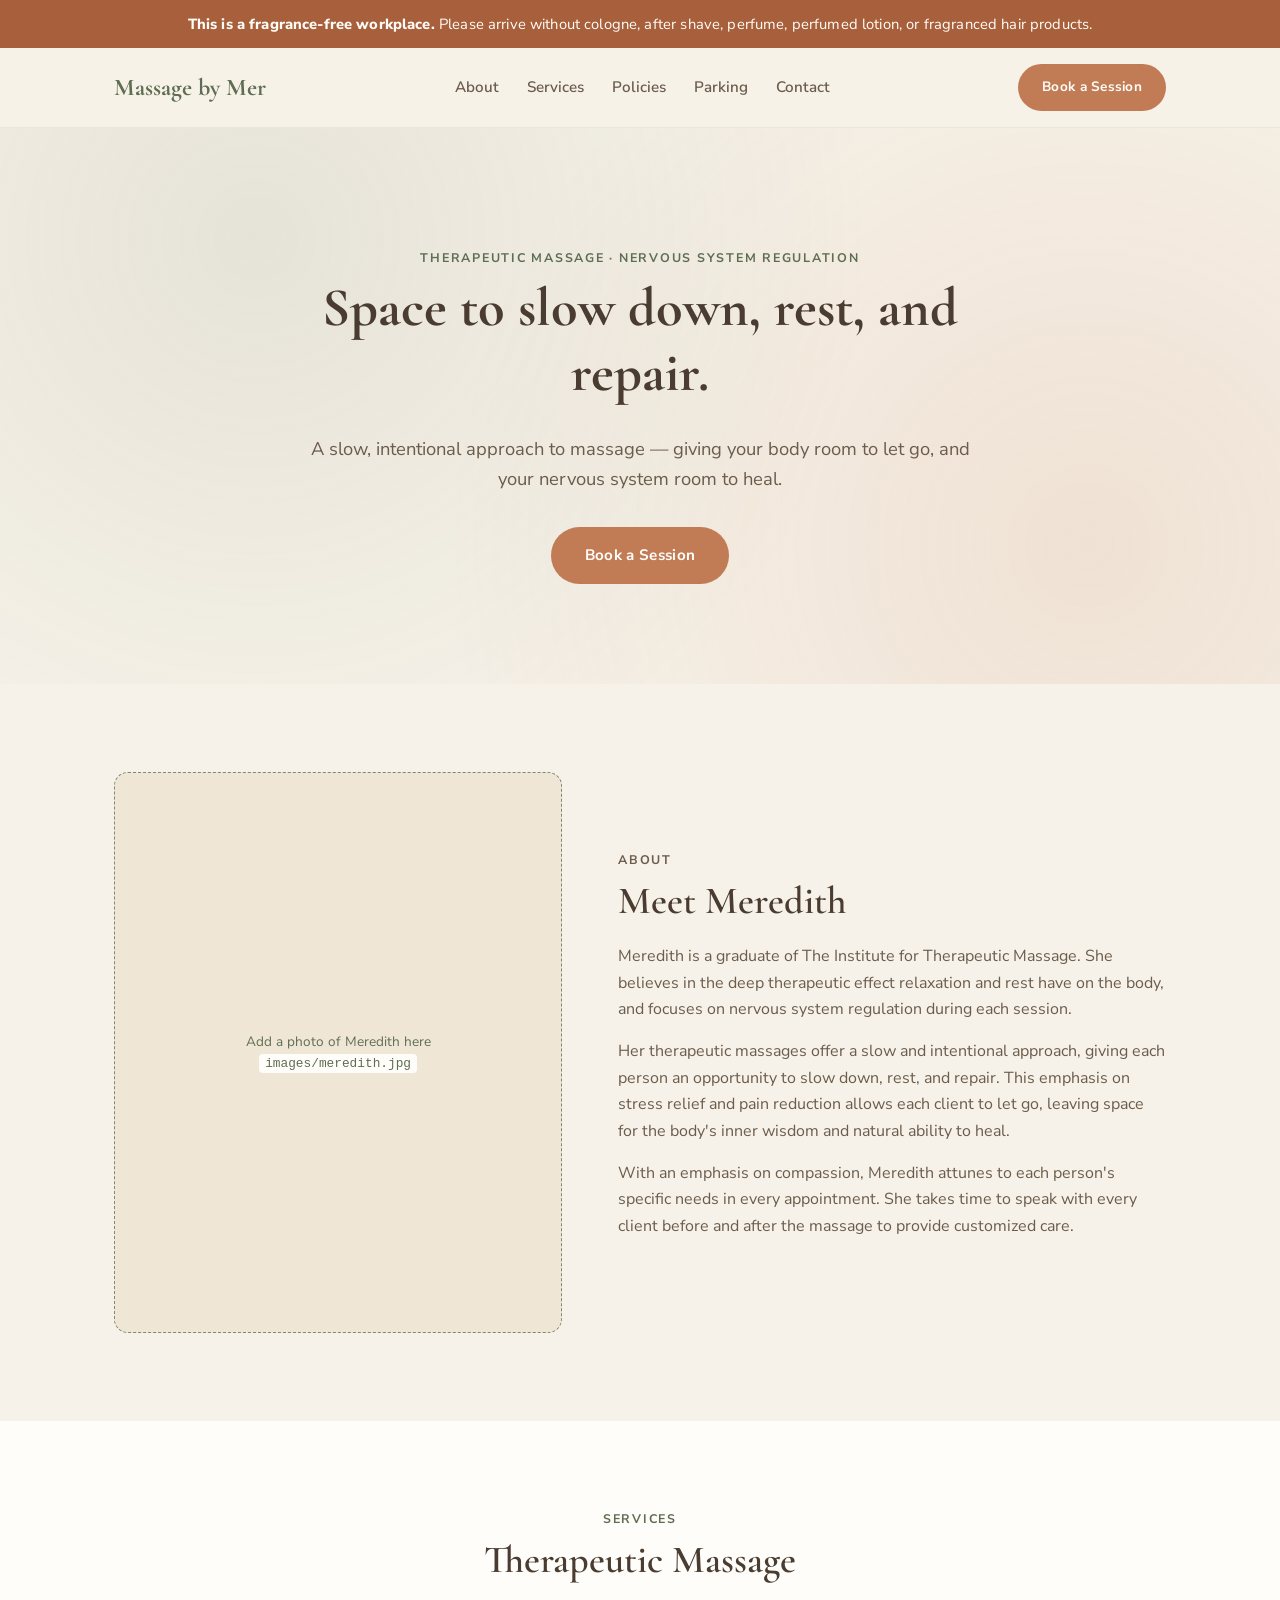
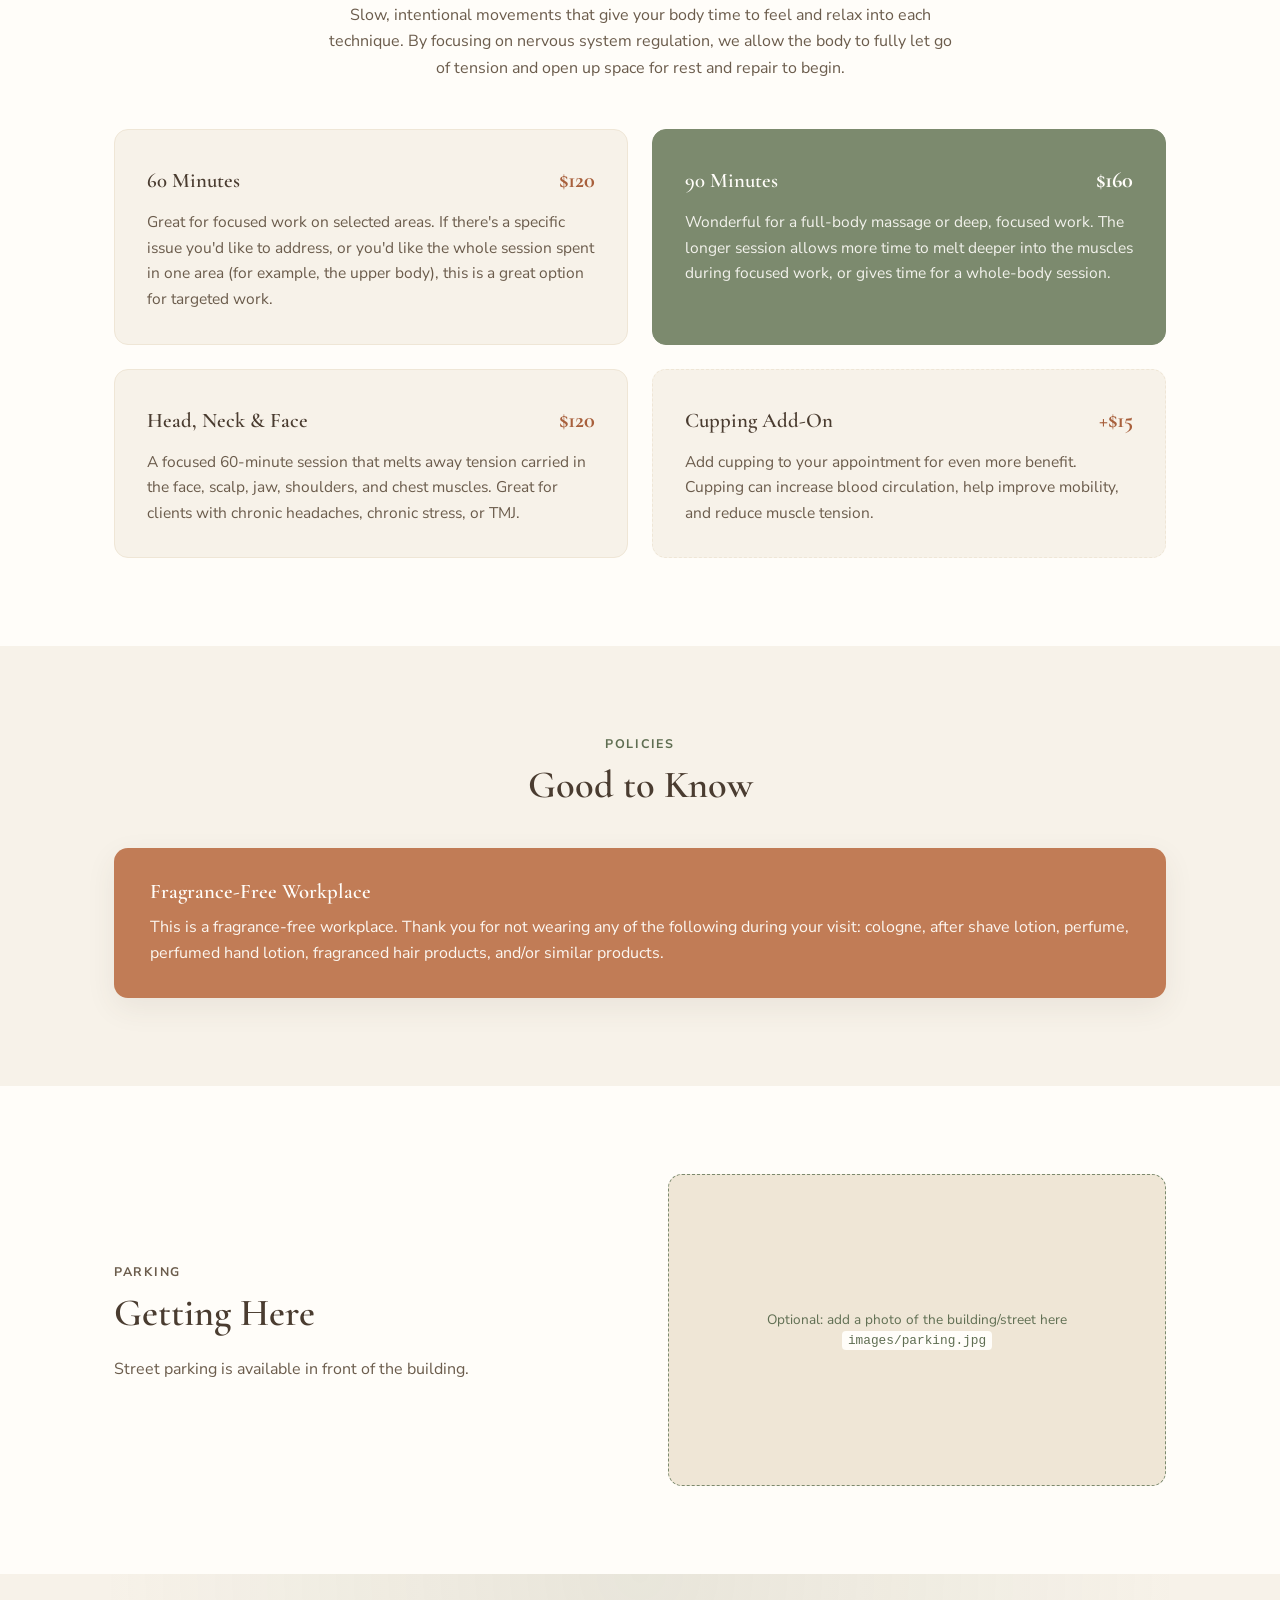
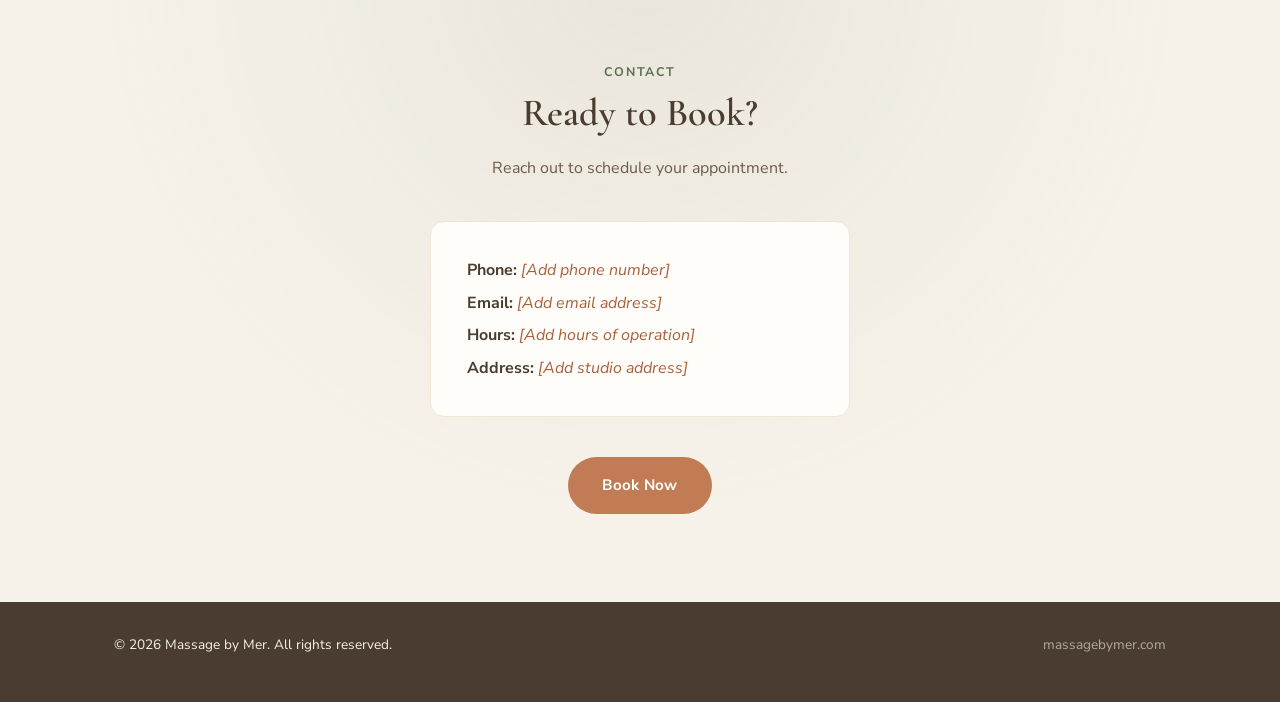
==== massage-by-mer-site/massage-by-mer/index.html @ 9aceddc2 "Add files via upload" ====
<!DOCTYPE html>
<html lang="en">
<head>
<meta charset="UTF-8">
<meta name="viewport" content="width=device-width, initial-scale=1.0">
<title>Massage by Mer | Therapeutic Massage</title>
<meta name="description" content="Massage by Mer — slow, intentional therapeutic massage focused on nervous system regulation, rest, and repair.">
<link rel="preconnect" href="https://fonts.googleapis.com">
<link rel="preconnect" href="https://fonts.gstatic.com" crossorigin>
<link href="https://fonts.googleapis.com/css2?family=Cormorant+Garamond:wght@500;600;700&family=Nunito+Sans:wght@400;600;700&display=swap" rel="stylesheet">
<link rel="stylesheet" href="css/styles.css">
</head>
<body>

<!-- Fragrance-free notice: kept front and center, above the header -->
<div class="fragrance-banner" role="note">
  <p><strong>This is a fragrance-free workplace.</strong> Please arrive without cologne, after shave, perfume, perfumed lotion, or fragranced hair products.</p>
</div>

<header class="site-header">
  <div class="container header-inner">
    <a href="#top" class="logo">Massage&nbsp;by&nbsp;Mer</a>
    <nav class="main-nav" aria-label="Primary">
      <ul>
        <li><a href="#about">About</a></li>
        <li><a href="#services">Services</a></li>
        <li><a href="#policies">Policies</a></li>
        <li><a href="#parking">Parking</a></li>
        <li><a href="#contact">Contact</a></li>
      </ul>
    </nav>
    <a href="#contact" class="btn btn-primary header-cta">Book a Session</a>
  </div>
</header>

<main id="top">

  <section class="hero">
    <div class="container hero-inner">
      <p class="eyebrow">Therapeutic Massage &middot; Nervous System Regulation</p>
      <h1>Space to slow down, rest, and repair.</h1>
      <p class="hero-sub">A slow, intentional approach to massage &mdash; giving your body room to let go, and your nervous system room to heal.</p>
      <a href="#contact" class="btn btn-primary">Book a Session</a>
    </div>
  </section>

  <section id="about" class="section about">
    <div class="container about-grid">
      <div class="about-image" aria-hidden="true">
        <div class="image-placeholder">
          <span>Add a photo of Meredith here<br><code>images/meredith.jpg</code></span>
        </div>
      </div>
      <div class="about-text">
        <p class="eyebrow">About</p>
        <h2>Meet Meredith</h2>
        <p>Meredith is a graduate of The Institute for Therapeutic Massage. She believes in the deep therapeutic effect relaxation and rest have on the body, and focuses on nervous system regulation during each session.</p>
        <p>Her therapeutic massages offer a slow and intentional approach, giving each person an opportunity to slow down, rest, and repair. This emphasis on stress relief and pain reduction allows each client to let go, leaving space for the body's inner wisdom and natural ability to heal.</p>
        <p>With an emphasis on compassion, Meredith attunes to each person's specific needs in every appointment. She takes time to speak with every client before and after the massage to provide customized care.</p>
      </div>
    </div>
  </section>

  <section id="services" class="section services">
    <div class="container">
      <p class="eyebrow center">Services</p>
      <h2 class="center">Therapeutic Massage</h2>
      <p class="section-intro center">Slow, intentional movements that give your body time to feel and relax into each technique. By focusing on nervous system regulation, we allow the body to fully let go of tension and open up space for rest and repair to begin.</p>

      <div class="service-grid">
        <div class="service-card">
          <div class="service-card-head">
            <h3>60 Minutes</h3>
            <span class="price">$120</span>
          </div>
          <p>Great for focused work on selected areas. If there's a specific issue you'd like to address, or you'd like the whole session spent in one area (for example, the upper body), this is a great option for targeted work.</p>
        </div>

        <div class="service-card featured">
          <div class="service-card-head">
            <h3>90 Minutes</h3>
            <span class="price">$160</span>
          </div>
          <p>Wonderful for a full-body massage or deep, focused work. The longer session allows more time to melt deeper into the muscles during focused work, or gives time for a whole-body session.</p>
        </div>

        <div class="service-card">
          <div class="service-card-head">
            <h3>Head, Neck &amp; Face</h3>
            <span class="price">$120</span>
          </div>
          <p>A focused 60-minute session that melts away tension carried in the face, scalp, jaw, shoulders, and chest muscles. Great for clients with chronic headaches, chronic stress, or TMJ.</p>
        </div>

        <div class="service-card addon">
          <div class="service-card-head">
            <h3>Cupping Add-On</h3>
            <span class="price">+$15</span>
          </div>
          <p>Add cupping to your appointment for even more benefit. Cupping can increase blood circulation, help improve mobility, and reduce muscle tension.</p>
        </div>
      </div>
    </div>
  </section>

  <section id="policies" class="section policies">
    <div class="container">
      <p class="eyebrow center">Policies</p>
      <h2 class="center">Good to Know</h2>

      <div class="policy-highlight">
        <h3>Fragrance-Free Workplace</h3>
        <p>This is a fragrance-free workplace. Thank you for not wearing any of the following during your visit: cologne, after shave lotion, perfume, perfumed hand lotion, fragranced hair products, and/or similar products.</p>
      </div>

      <!--
        Add any additional policies here (cancellation window, late arrival,
        intake/health forms, payment methods, etc.) as separate .policy-item
        blocks, following the pattern below.
      -->
      <!--
      <div class="policy-item">
        <h4>Cancellation Policy</h4>
        <p>[Add details]</p>
      </div>
      -->
    </div>
  </section>

  <section id="parking" class="section parking">
    <div class="container parking-grid">
      <div class="parking-text">
        <p class="eyebrow">Parking</p>
        <h2>Getting Here</h2>
        <p>Street parking is available in front of the building.</p>
      </div>
      <div class="parking-image" aria-hidden="true">
        <div class="image-placeholder">
          <span>Optional: add a photo of the building/street here<br><code>images/parking.jpg</code></span>
        </div>
      </div>
    </div>
  </section>

  <section id="contact" class="section contact">
    <div class="container center">
      <p class="eyebrow center">Contact</p>
      <h2>Ready to Book?</h2>
      <p class="section-intro center">Reach out to schedule your appointment.</p>

      <div class="contact-details">
        <p><strong>Phone:</strong> <span class="placeholder">[Add phone number]</span></p>
        <p><strong>Email:</strong> <span class="placeholder">[Add email address]</span></p>
        <p><strong>Hours:</strong> <span class="placeholder">[Add hours of operation]</span></p>
        <p><strong>Address:</strong> <span class="placeholder">[Add studio address]</span></p>
      </div>

      <!--
        Once you have a phone/email, you can turn this into a working link, e.g.:
        <a href="tel:+15551234567" class="btn btn-primary">Call to Book</a>
        <a href="mailto:hello@massagebymer.com" class="btn btn-secondary">Email Mer</a>
        Or swap in a link to your online booking system.
      -->
      <a href="#" class="btn btn-primary contact-cta">Book Now</a>
    </div>
  </section>

</main>

<footer class="site-footer">
  <div class="container footer-inner">
    <p>&copy; <span id="year"></span> Massage by Mer. All rights reserved.</p>
    <p class="footer-domain">massagebymer.com</p>
  </div>
</footer>

<script>
  document.getElementById('year').textContent = new Date().getFullYear();
</script>

</body>
</html>
---- massage-by-mer-site/massage-by-mer/css/styles.css ----
/* ==========================================================================
   Massage by Mer — Stylesheet
   Palette: earthy, warm, calming. Sage / clay / cream / soft walnut.
   ========================================================================== */

:root {
  --color-cream:        #f7f2e9;
  --color-cream-dark:   #efe6d6;
  --color-sage:         #7c8a6e;
  --color-sage-dark:    #5f6e52;
  --color-clay:         #c17c56;
  --color-clay-dark:    #a8603c;
  --color-walnut:       #4a3c30;
  --color-walnut-soft:  #6b5c4c;
  --color-white:        #fffdf9;

  --font-heading: 'Cormorant Garamond', Georgia, serif;
  --font-body: 'Nunito Sans', -apple-system, BlinkMacSystemFont, 'Segoe UI', sans-serif;

  --max-width: 1100px;
  --radius: 14px;
  --shadow-soft: 0 10px 30px rgba(74, 60, 48, 0.08);
}

/* ---------- Reset & base ---------- */
* { box-sizing: border-box; }

html { scroll-behavior: smooth; }

body {
  margin: 0;
  font-family: var(--font-body);
  color: var(--color-walnut);
  background: var(--color-cream);
  line-height: 1.65;
  -webkit-font-smoothing: antialiased;
}

h1, h2, h3, h4 {
  font-family: var(--font-heading);
  color: var(--color-walnut);
  font-weight: 600;
  line-height: 1.2;
  margin: 0 0 0.5em;
}

h1 { font-size: clamp(2.2rem, 5vw, 3.4rem); font-weight: 700; }
h2 { font-size: clamp(1.8rem, 3.5vw, 2.4rem); }
h3 { font-size: 1.3rem; }

p { margin: 0 0 1em; }

a { color: inherit; text-decoration: none; }

img { max-width: 100%; display: block; }

ul { margin: 0; padding: 0; list-style: none; }

.container {
  max-width: var(--max-width);
  margin: 0 auto;
  padding: 0 24px;
}

.section {
  padding: 88px 0;
}

.center { text-align: center; }

.eyebrow {
  text-transform: uppercase;
  letter-spacing: 0.14em;
  font-size: 0.78rem;
  font-weight: 700;
  color: var(--color-sage-dark);
  margin-bottom: 0.6em;
}

.section-intro {
  max-width: 640px;
  margin: 0 auto 2.5em;
  color: var(--color-walnut-soft);
}

/* ---------- Buttons ---------- */
.btn {
  display: inline-block;
  padding: 14px 32px;
  border-radius: 999px;
  font-weight: 700;
  font-size: 0.95rem;
  letter-spacing: 0.02em;
  transition: transform 0.15s ease, box-shadow 0.15s ease, background 0.15s ease;
  border: 2px solid transparent;
}

.btn-primary {
  background: var(--color-clay);
  color: var(--color-white);
}

.btn-primary:hover {
  background: var(--color-clay-dark);
  transform: translateY(-1px);
  box-shadow: var(--shadow-soft);
}

.btn-secondary {
  background: transparent;
  border-color: var(--color-sage);
  color: var(--color-sage-dark);
}

.btn-secondary:hover {
  background: var(--color-sage);
  color: var(--color-white);
}

/* ---------- Fragrance banner (kept unmissable, above everything) ---------- */
.fragrance-banner {
  background: var(--color-clay-dark);
  color: var(--color-white);
}

.fragrance-banner p {
  margin: 0;
  padding: 12px 24px;
  max-width: var(--max-width);
  margin: 0 auto;
  text-align: center;
  font-size: 0.92rem;
  letter-spacing: 0.01em;
}

.fragrance-banner strong {
  font-weight: 800;
}

/* ---------- Header ---------- */
.site-header {
  position: sticky;
  top: 0;
  z-index: 50;
  background: rgba(247, 242, 233, 0.92);
  backdrop-filter: saturate(140%) blur(6px);
  border-bottom: 1px solid var(--color-cream-dark);
}

.header-inner {
  display: flex;
  align-items: center;
  justify-content: space-between;
  padding-top: 16px;
  padding-bottom: 16px;
  gap: 24px;
}

.logo {
  font-family: var(--font-heading);
  font-size: 1.5rem;
  font-weight: 700;
  color: var(--color-sage-dark);
  white-space: nowrap;
}

.main-nav ul {
  display: flex;
  gap: 28px;
}

.main-nav a {
  font-weight: 600;
  font-size: 0.95rem;
  color: var(--color-walnut-soft);
  transition: color 0.15s ease;
}

.main-nav a:hover { color: var(--color-clay-dark); }

.header-cta {
  padding: 10px 22px;
  font-size: 0.85rem;
  white-space: nowrap;
}

/* ---------- Hero ---------- */
.hero {
  background:
    radial-gradient(circle at 20% 20%, rgba(124, 138, 110, 0.14), transparent 55%),
    radial-gradient(circle at 85% 75%, rgba(193, 124, 86, 0.14), transparent 55%),
    var(--color-cream);
  padding: 120px 0 100px;
  text-align: center;
}

.hero-inner {
  max-width: 720px;
}

.hero-sub {
  font-size: 1.15rem;
  color: var(--color-walnut-soft);
  margin-bottom: 1.8em;
}

/* ---------- About ---------- */
.about-grid {
  display: grid;
  grid-template-columns: 0.9fr 1.1fr;
  gap: 56px;
  align-items: center;
}

.about-text p {
  color: var(--color-walnut-soft);
}

/* ---------- Image placeholders (swap for real <img> tags later) ---------- */
.image-placeholder {
  background: var(--color-cream-dark);
  border: 1.5px dashed var(--color-sage);
  border-radius: var(--radius);
  aspect-ratio: 4 / 5;
  display: flex;
  align-items: center;
  justify-content: center;
  text-align: center;
  padding: 24px;
  color: var(--color-sage-dark);
  font-size: 0.85rem;
  line-height: 1.5;
}

.image-placeholder code {
  background: var(--color-white);
  padding: 2px 6px;
  border-radius: 4px;
  font-size: 0.8rem;
}

.parking-image .image-placeholder {
  aspect-ratio: 16 / 10;
}

/* ---------- Services ---------- */
.services {
  background: var(--color-white);
}

.service-grid {
  display: grid;
  grid-template-columns: repeat(2, 1fr);
  gap: 24px;
  margin-top: 48px;
}

.service-card {
  background: var(--color-cream);
  border-radius: var(--radius);
  padding: 32px;
  border: 1px solid var(--color-cream-dark);
  transition: box-shadow 0.2s ease, transform 0.2s ease;
}

.service-card:hover {
  box-shadow: var(--shadow-soft);
  transform: translateY(-2px);
}

.service-card.featured {
  background: var(--color-sage);
  border-color: var(--color-sage);
}

.service-card.featured h3,
.service-card.featured .price {
  color: var(--color-white);
}

.service-card.featured p {
  color: rgba(255, 253, 249, 0.9);
}

.service-card.addon {
  border-style: dashed;
}

.service-card-head {
  display: flex;
  align-items: baseline;
  justify-content: space-between;
  gap: 12px;
  margin-bottom: 10px;
}

.service-card-head h3 { margin: 0; }

.price {
  font-family: var(--font-heading);
  font-size: 1.4rem;
  font-weight: 700;
  color: var(--color-clay-dark);
  white-space: nowrap;
}

.service-card p {
  color: var(--color-walnut-soft);
  margin: 0;
  font-size: 0.97rem;
}

/* ---------- Policies ---------- */
.policy-highlight {
  background: var(--color-clay);
  color: var(--color-white);
  border-radius: var(--radius);
  padding: 32px 36px;
  margin-top: 40px;
  box-shadow: var(--shadow-soft);
}

.policy-highlight h3 {
  color: var(--color-white);
  margin-bottom: 0.4em;
}

.policy-highlight p {
  margin: 0;
  color: rgba(255, 253, 249, 0.95);
}

.policy-item {
  margin-top: 24px;
  padding-top: 24px;
  border-top: 1px solid var(--color-cream-dark);
}

.policy-item h4 {
  font-family: var(--font-body);
  font-weight: 700;
  font-size: 1rem;
  margin-bottom: 0.3em;
}

/* ---------- Parking ---------- */
.parking {
  background: var(--color-white);
}

.parking-grid {
  display: grid;
  grid-template-columns: 1fr 1fr;
  gap: 56px;
  align-items: center;
}

.parking-text p {
  color: var(--color-walnut-soft);
}

/* ---------- Contact ---------- */
.contact {
  background:
    radial-gradient(circle at 50% 0%, rgba(124, 138, 110, 0.12), transparent 60%),
    var(--color-cream);
}

.contact-details {
  display: block;
  text-align: left;
  max-width: 420px;
  margin: 0 auto 2em;
  padding: 28px 36px;
  background: var(--color-white);
  border-radius: var(--radius);
  border: 1px solid var(--color-cream-dark);
}

.contact-details p {
  margin: 0.4em 0;
}

.placeholder {
  color: var(--color-clay-dark);
  font-style: italic;
}

.contact-cta {
  margin-top: 8px;
}

/* ---------- Footer ---------- */
.site-footer {
  background: var(--color-walnut);
  color: var(--color-cream);
  padding: 32px 0;
}

.footer-inner {
  display: flex;
  justify-content: space-between;
  align-items: center;
  flex-wrap: wrap;
  gap: 8px;
  font-size: 0.85rem;
}

.footer-domain {
  color: rgba(247, 242, 233, 0.6);
}

/* ---------- Responsive ---------- */
@media (max-width: 860px) {
  .main-nav { display: none; }

  .about-grid,
  .parking-grid {
    grid-template-columns: 1fr;
  }

  .parking-image { order: -1; }

  .service-grid {
    grid-template-columns: 1fr;
  }

  .section { padding: 64px 0; }

  .hero { padding: 90px 0 72px; }
}

@media (max-width: 480px) {
  .header-cta { display: none; }

  .contact-details {
    display: block;
    padding: 24px;
  }
}
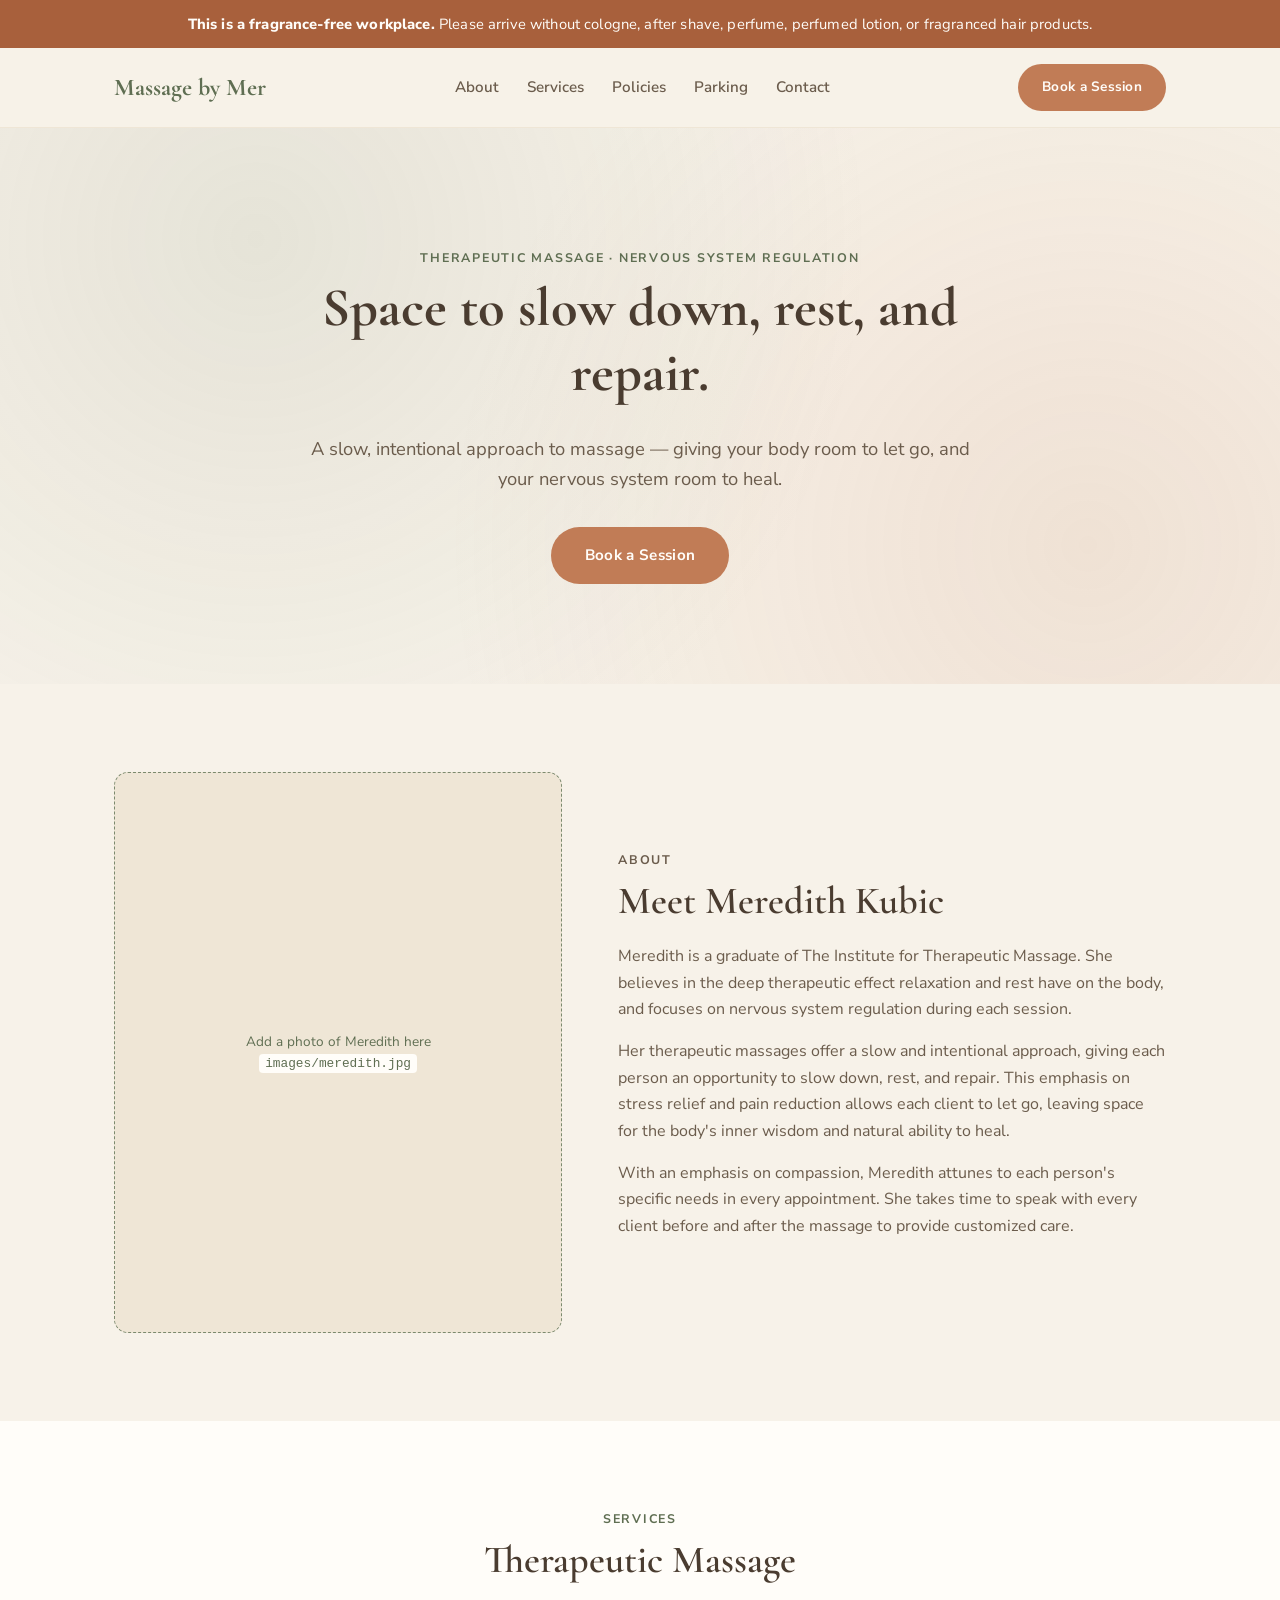
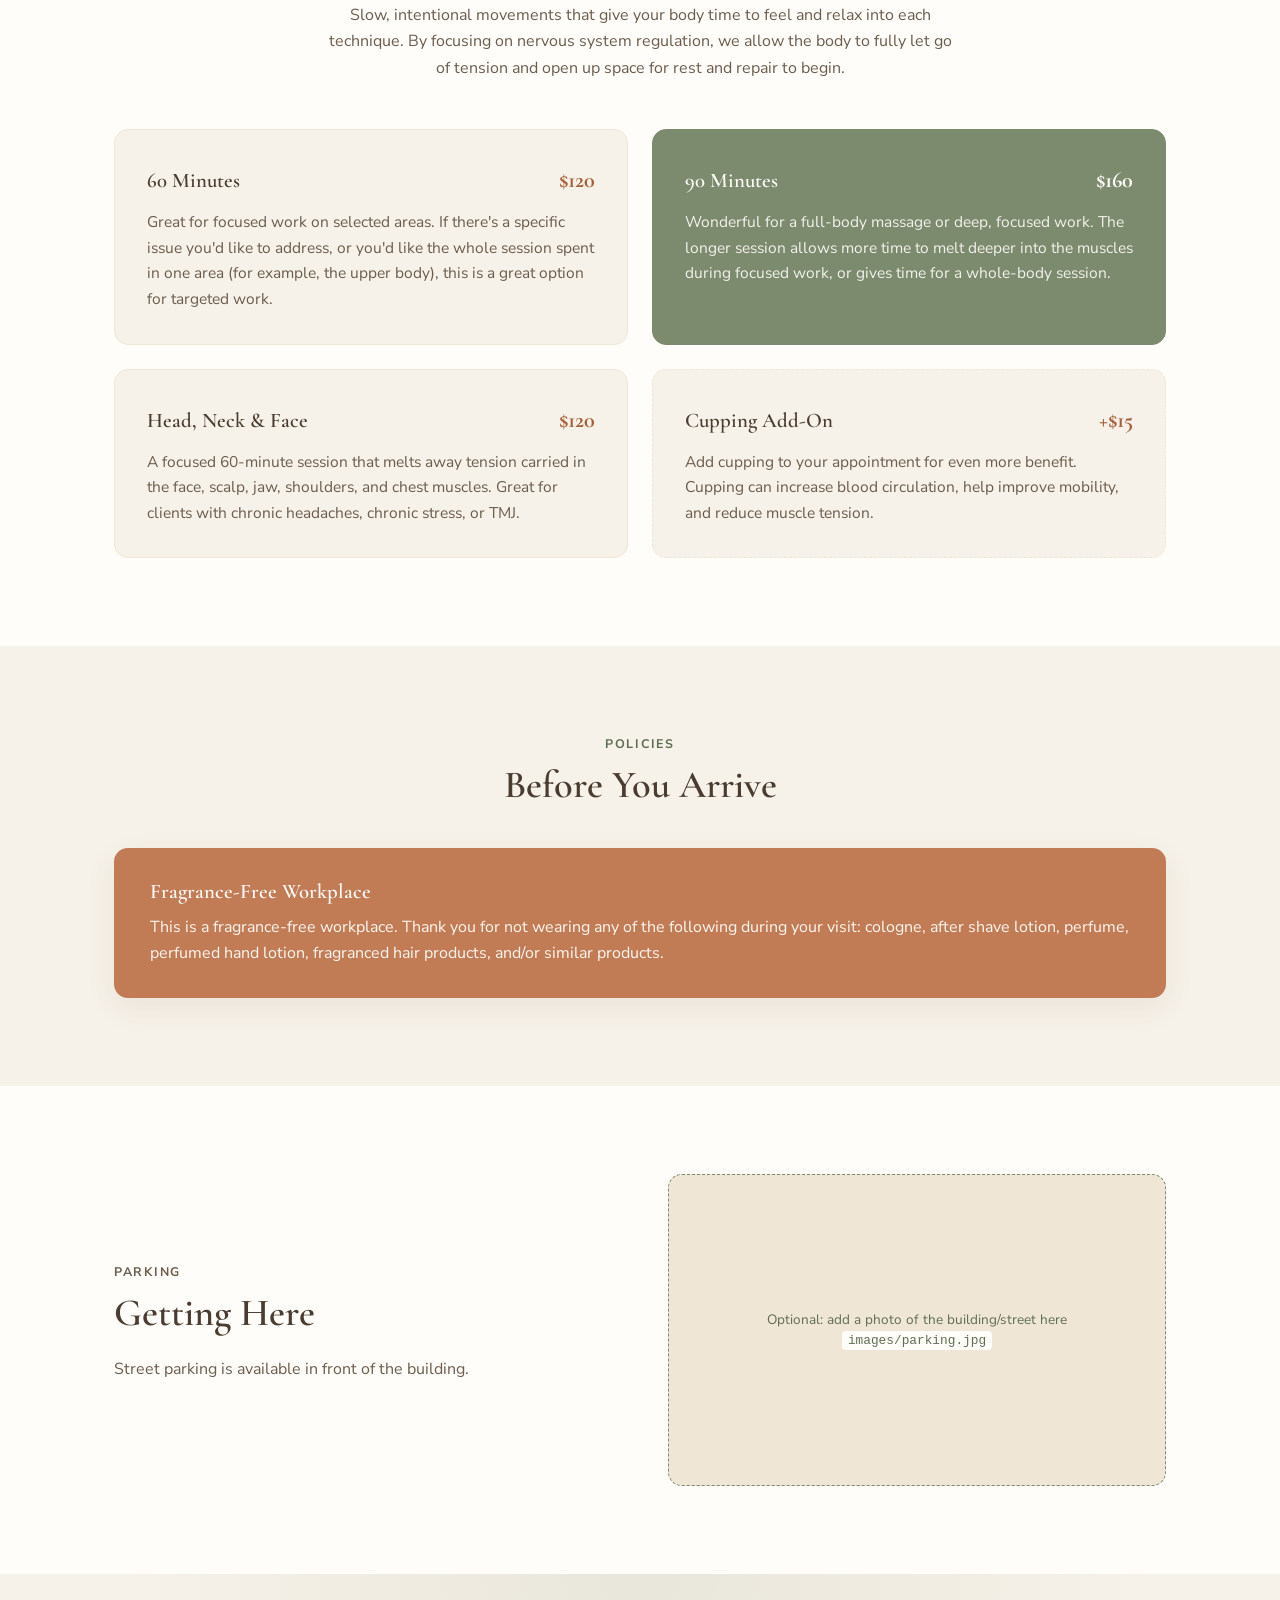
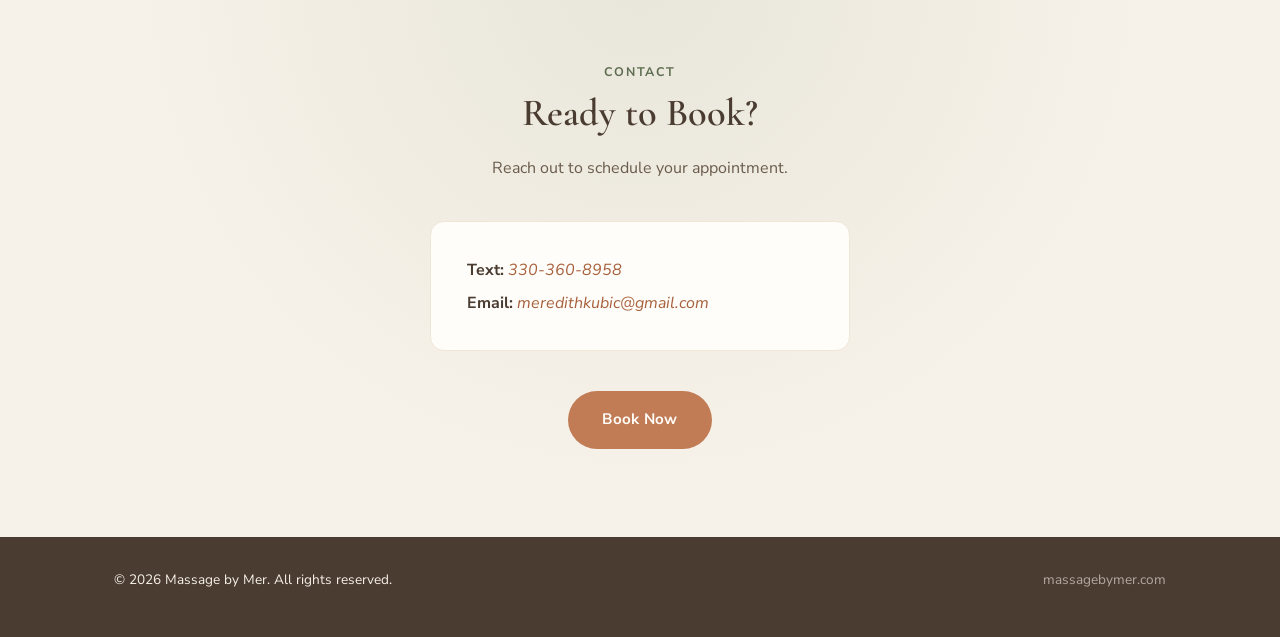
==== commit 10fbb68c: "Update index.html" ====
--- a/massage-by-mer-site/massage-by-mer/index.html
+++ b/massage-by-mer-site/massage-by-mer/index.html
@@ -53,7 +53,7 @@
       </div>
       <div class="about-text">
         <p class="eyebrow">About</p>
-        <h2>Meet Meredith</h2>
+        <h2>Meet Meredith Kubic</h2>
         <p>Meredith is a graduate of The Institute for Therapeutic Massage. She believes in the deep therapeutic effect relaxation and rest have on the body, and focuses on nervous system regulation during each session.</p>
         <p>Her therapeutic massages offer a slow and intentional approach, giving each person an opportunity to slow down, rest, and repair. This emphasis on stress relief and pain reduction allows each client to let go, leaving space for the body's inner wisdom and natural ability to heal.</p>
         <p>With an emphasis on compassion, Meredith attunes to each person's specific needs in every appointment. She takes time to speak with every client before and after the massage to provide customized care.</p>
@@ -106,7 +106,7 @@
   <section id="policies" class="section policies">
     <div class="container">
       <p class="eyebrow center">Policies</p>
-      <h2 class="center">Good to Know</h2>
+      <h2 class="center">Before You Arrive</h2>
 
       <div class="policy-highlight">
         <h3>Fragrance-Free Workplace</h3>
@@ -149,10 +149,12 @@
       <p class="section-intro center">Reach out to schedule your appointment.</p>
 
       <div class="contact-details">
-        <p><strong>Phone:</strong> <span class="placeholder">[Add phone number]</span></p>
-        <p><strong>Email:</strong> <span class="placeholder">[Add email address]</span></p>
+        <p><strong>Text:</strong> <span class="placeholder">330-360-8958</span></p>
+        <p><strong>Email:</strong> <span class="placeholder">meredithkubic@gmail.com</span></p>
+         <!--
         <p><strong>Hours:</strong> <span class="placeholder">[Add hours of operation]</span></p>
         <p><strong>Address:</strong> <span class="placeholder">[Add studio address]</span></p>
+        -->
       </div>
 
       <!--
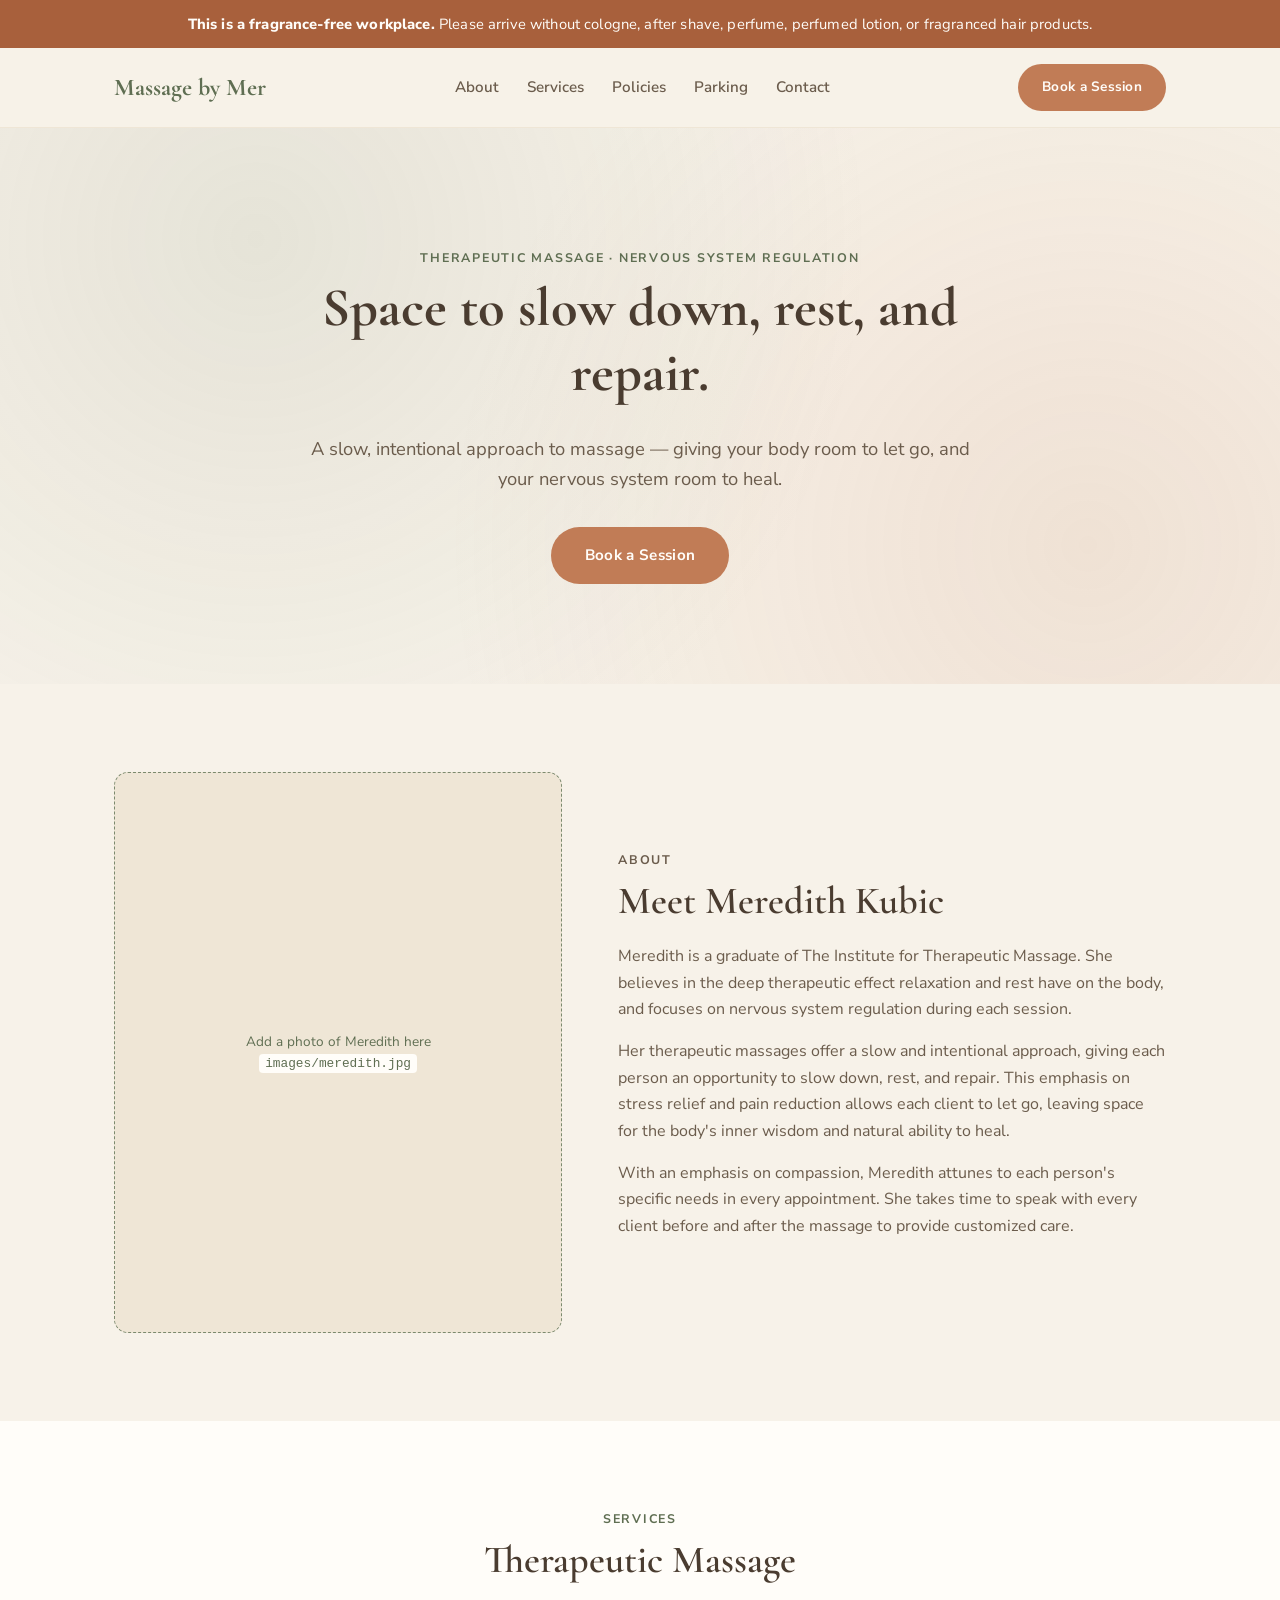
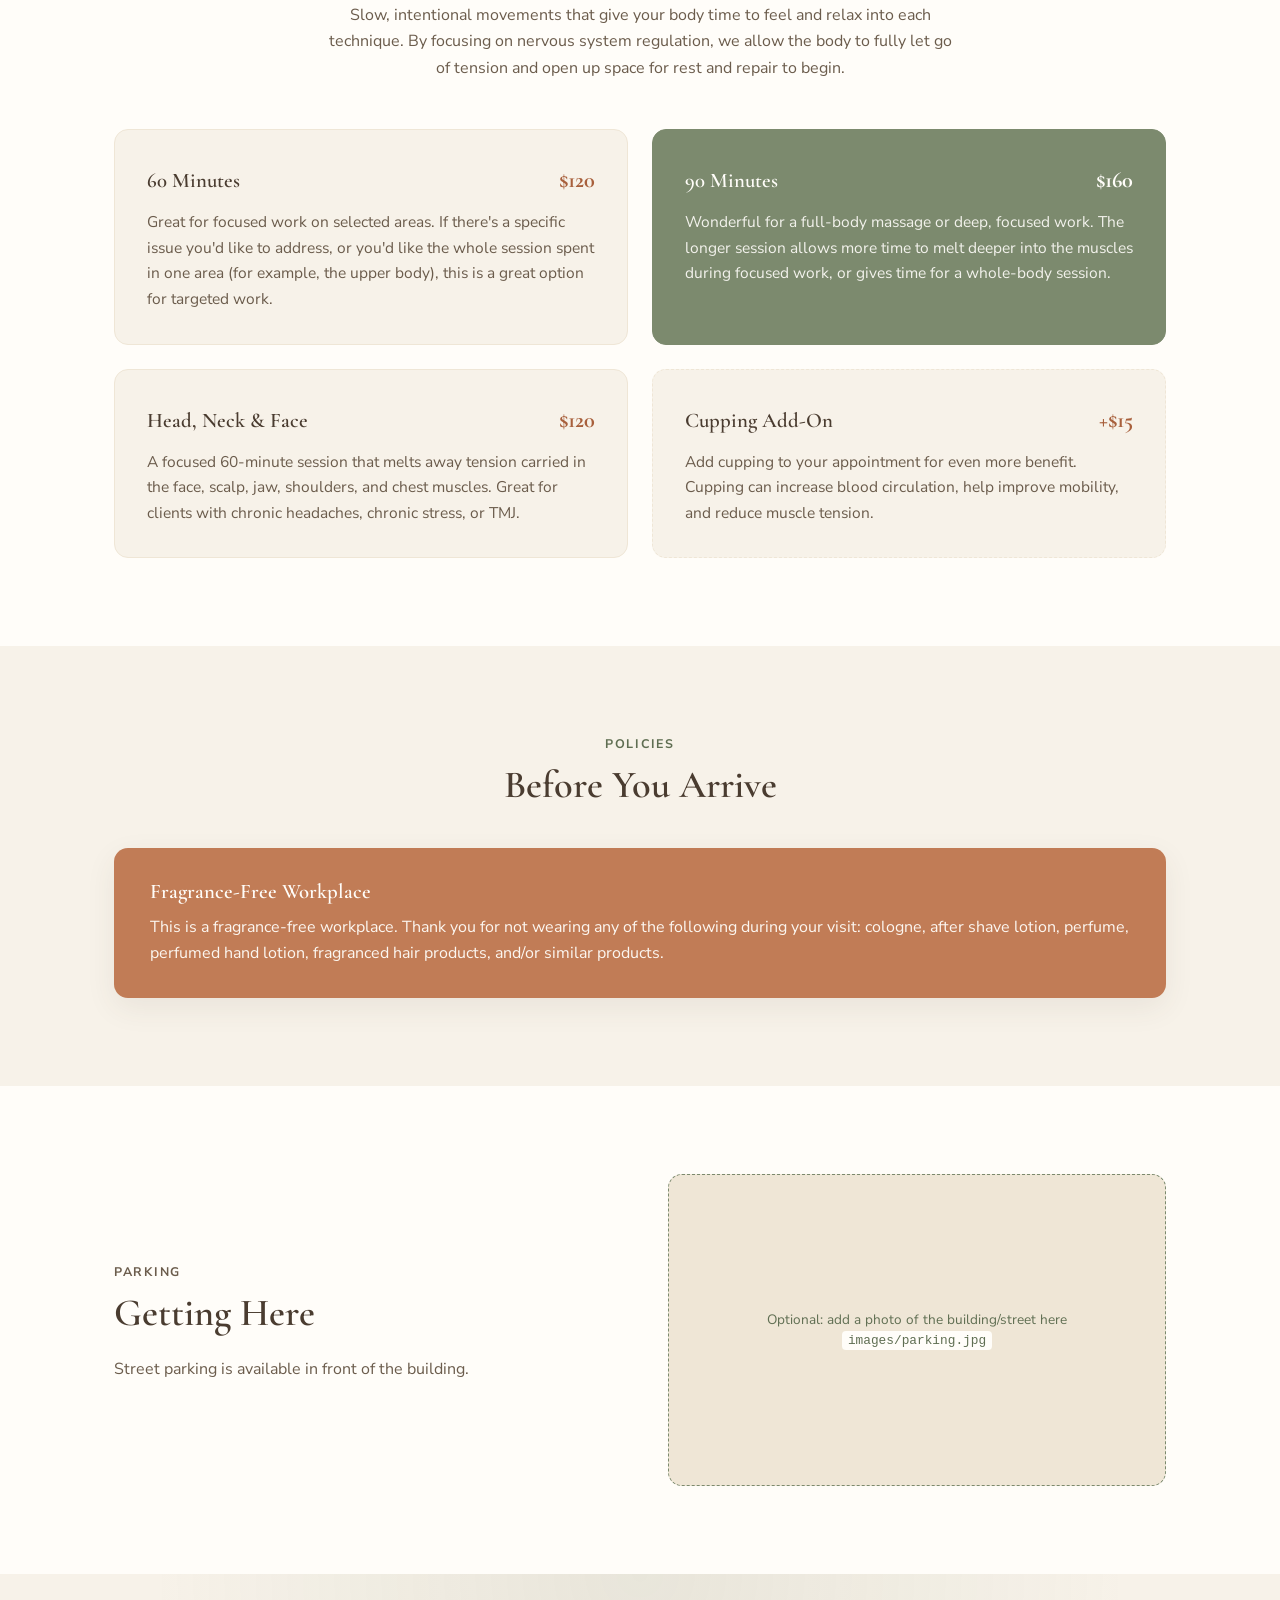
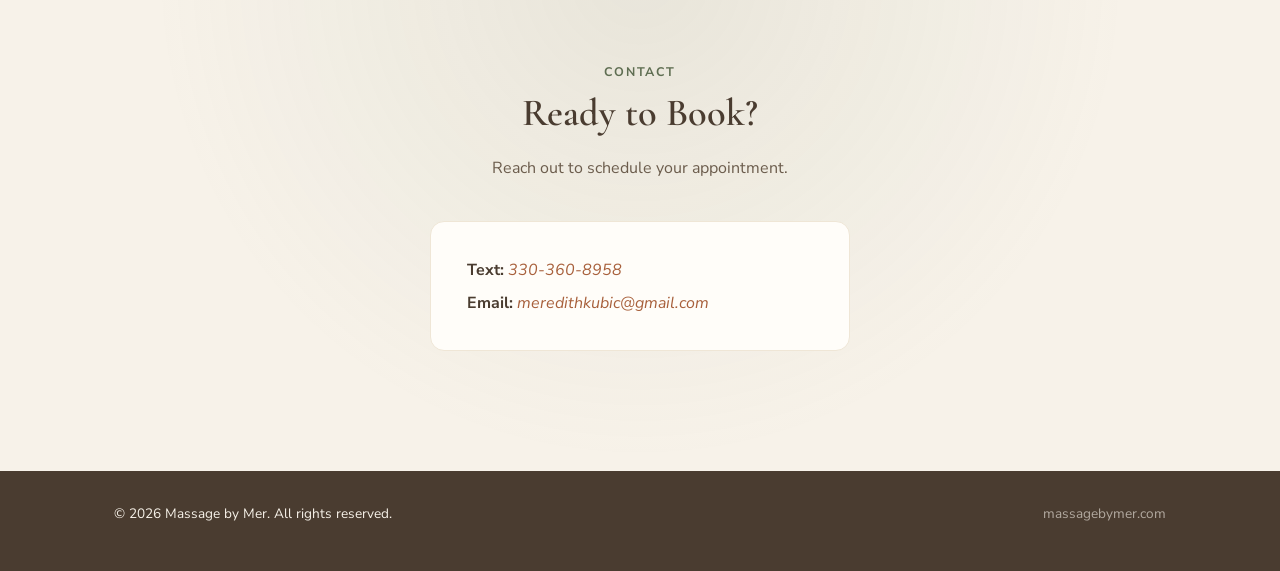
==== commit 6aab54dc: "Update index.html" ====
--- a/massage-by-mer-site/massage-by-mer/index.html
+++ b/massage-by-mer-site/massage-by-mer/index.html
@@ -149,8 +149,8 @@
       <p class="section-intro center">Reach out to schedule your appointment.</p>
 
       <div class="contact-details">
-        <p><strong>Text:</strong> <span class="placeholder">330-360-8958</span></p>
-        <p><strong>Email:</strong> <span class="placeholder">meredithkubic@gmail.com</span></p>
+        <p><strong>Text:</strong> <a href="sms:+3303608958" class="placeholder">330-360-8958</a></p>
+        <p><strong>Email:</strong> <a href="mailto:meredithkubic@gmail.com" class="placeholder">meredithkubic@gmail.com</a></p>
          <!--
         <p><strong>Hours:</strong> <span class="placeholder">[Add hours of operation]</span></p>
         <p><strong>Address:</strong> <span class="placeholder">[Add studio address]</span></p>
@@ -162,8 +162,8 @@
         <a href="tel:+15551234567" class="btn btn-primary">Call to Book</a>
         <a href="mailto:hello@massagebymer.com" class="btn btn-secondary">Email Mer</a>
         Or swap in a link to your online booking system.
-      -->
-      <a href="#" class="btn btn-primary contact-cta">Book Now</a>
+      <a href="mailto:hello@massagebymer.com" class="btn btn-primary contact-cta">Book Now</a>
+       -->
     </div>
   </section>
 
